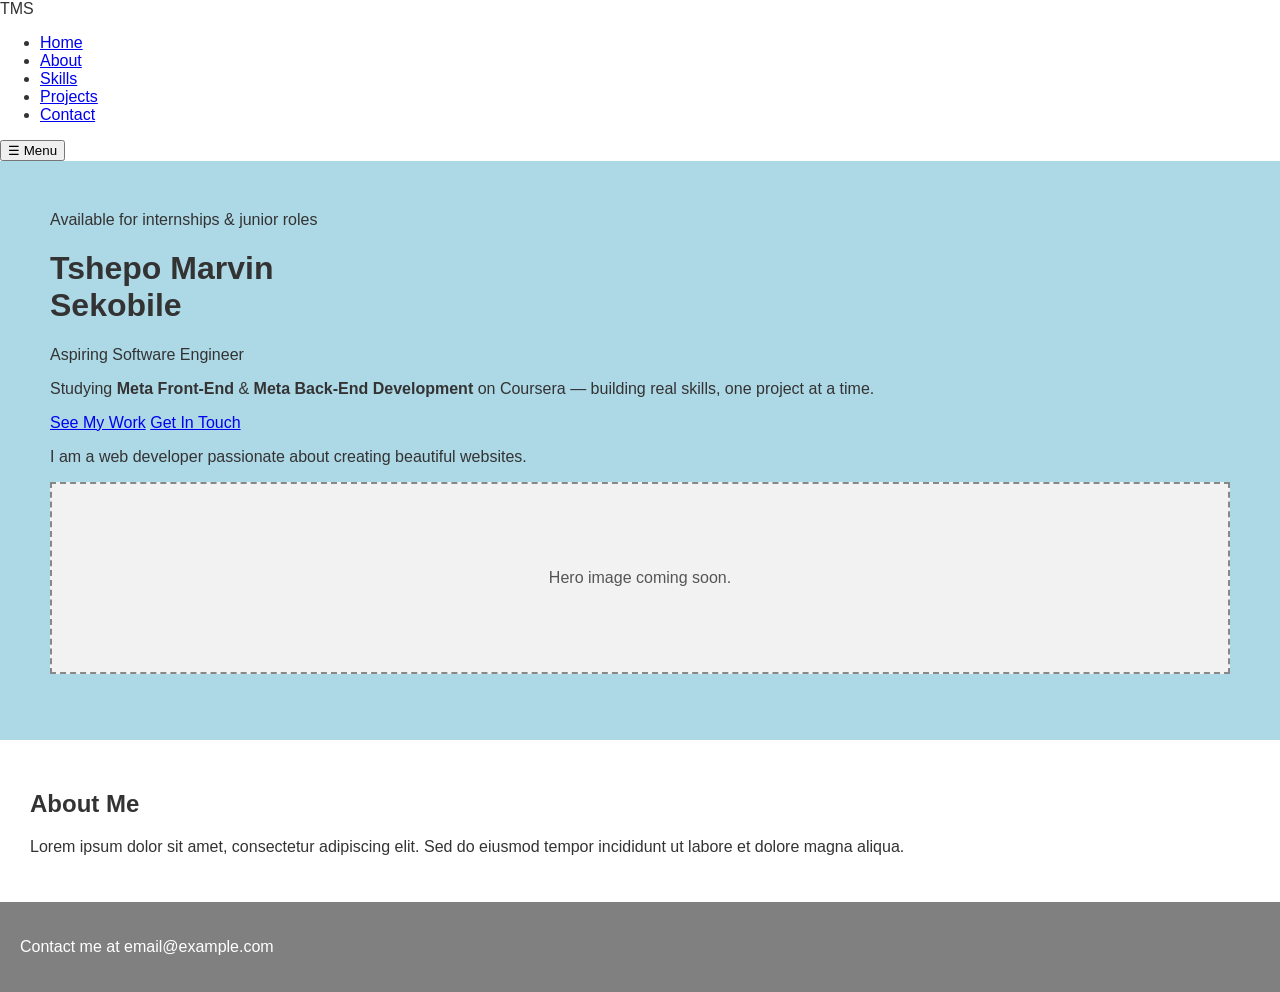
==== index.html @ 981a3e02 "update on projects page with new project cards and image placeholders" ====
<!DOCTYPE html>
<html lang="en">
<head>
    <meta charset="UTF-8">
    <meta name="viewport" content="width=device-width, initial-scale=1.0" />
    <title>Tshepo Marvin Sekobile - Software Engineer</title>
    <meta name="description" content="Aspiring software engineering studying Meta Front-End and Back-End Development on Coursera. Building real projects with HTML, CSS and Javascript" />
    <link rel="stylesheet" href="styles.css">
</head>
<body>
    <header id="top">
        <nav class="topnav">
            <div class="nav-logo">TMS</div>
            <ul class="nav-links">
                <li><a href="index.html" class="nav-link">Home</a></li>
                <li><a href="about.html" class="nav-link">About</a></li>
                <li><a href="about.html" class="nav-link">Skills</a></li>
                <li><a href="projects.html" class="nav-link">Projects</a></li>
                <li><a href="contact.html" class="nav-link">Contact</a></li>
            </ul>
            <button class="burger" id="burger" aria-label="Open menu">&#9776; Menu</button>
        </nav>

    <div class="hero">
        <div class="hero-badge">Available for internships &amp; junior roles</div>
        <h1 class="hero-name">Tshepo Marvin<br><span class="hero-surname">Sekobile</span></h1>
        <p class="hero-role">Aspiring Software Engineer</p>
        <p class="hero-sub">Studying<strong> Meta Front-End</strong> &amp; <strong>Meta Back-End Development</strong> on Coursera &mdash; building real skills, one project at a time.</p>
        <div class="hero-cta">
            <a href="#projects" class="btn btn-primary">See My Work</a>
            <a href="#contact" class="btn btn-secondary">Get In Touch</a>
        </div>
        <p>I am a web developer passionate about creating beautiful websites.</p>
        <img src="images/hero.jpg" alt="Hero Image" onerror="this.hidden = true; this.nextElementSibling.hidden = false;">
        <p class="image-placeholder" hidden>Hero image coming soon.</p>
    </div>
    </header>

    <div class="intro">
        <h2>About Me</h2>
        <p>Lorem ipsum dolor sit amet, consectetur adipiscing elit. Sed do eiusmod tempor incididunt ut labore et dolore magna aliqua.</p>
    </div>

    <div class="footer">
        <p>Contact me at email@example.com</p>
    </div>
</body>
</html>
---- styles.css ----
/* Basic styles with errors and omissions */

body {
    font-family: Arial;
    margin: 0;
    padding: 0;
    color: #333;
}

.header {
    background-color: #222;
    color: white;
    padding: 20px;
    /* Missing: proper alignment */
}

.header h1 {
    margin: 0;
}

/* Navigation styling missing completely */

.hero {
    padding: 50px;
    background-color: lightblue;
    /* Poor colour contrast */
}

.hero h2 {
    font-size: 36px;
}

.hero img {
    width: 100%;
    /* Missing: alt text handled in HTML, but sizing issues here */
}

.image-placeholder {
    display: grid;
    min-height: 140px;
    place-items: center;
    padding: 24px;
    border: 2px dashed #888;
    background-color: #f2f2f2;
    color: #555;
    text-align: center;
}

/* Missing: Only using 2-3 selector types, need 5+ */
/* Missing: Pseudo-classes not used */
/* Missing: Combination selectors not used */

.intro {
    padding: 30px;
}

/* Form styling incomplete */
form input {
    display: block;
    margin: 10px 0;
}

/* Missing: Box model demonstration (margin, padding, border) */
/* Missing: Block vs inline elements styling */
/* Missing: Text and colour styling variety */
/* Missing: Table styling */

.footer {
    background-color: gray;
    color: white;
    padding: 20px;
    /* Wrong alignment */
    text-align: left;
}

/* Code quality issues: inconsistent spacing, poor naming, no comments */
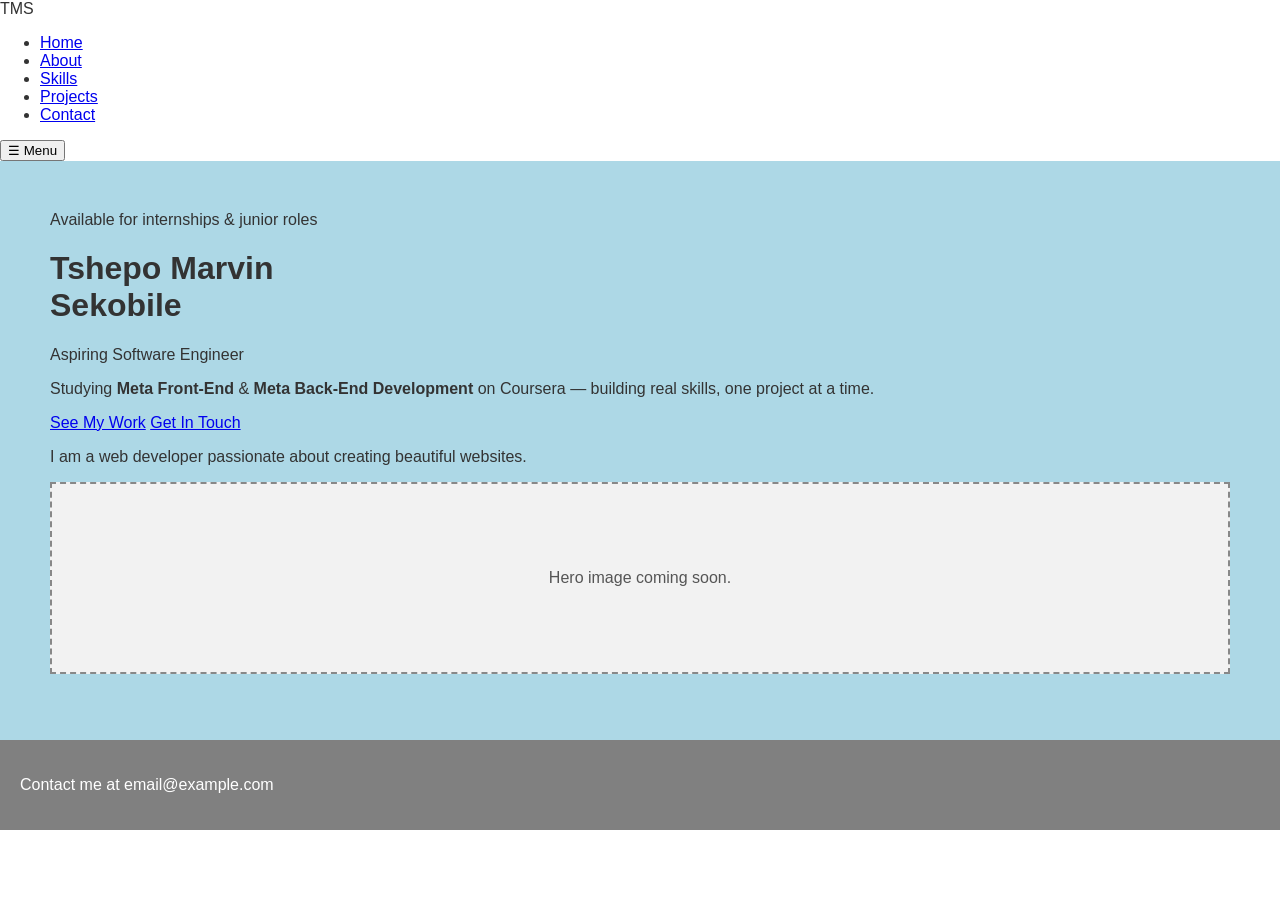
==== commit c55c54d3: "removed footers on both files and fixed capitalization in contact.html" ====
--- a/index.html
+++ b/index.html
@@ -36,11 +36,6 @@
     </div>
     </header>
 
-    <div class="intro">
-        <h2>About Me</h2>
-        <p>Lorem ipsum dolor sit amet, consectetur adipiscing elit. Sed do eiusmod tempor incididunt ut labore et dolore magna aliqua.</p>
-    </div>
-
     <div class="footer">
         <p>Contact me at email@example.com</p>
     </div>
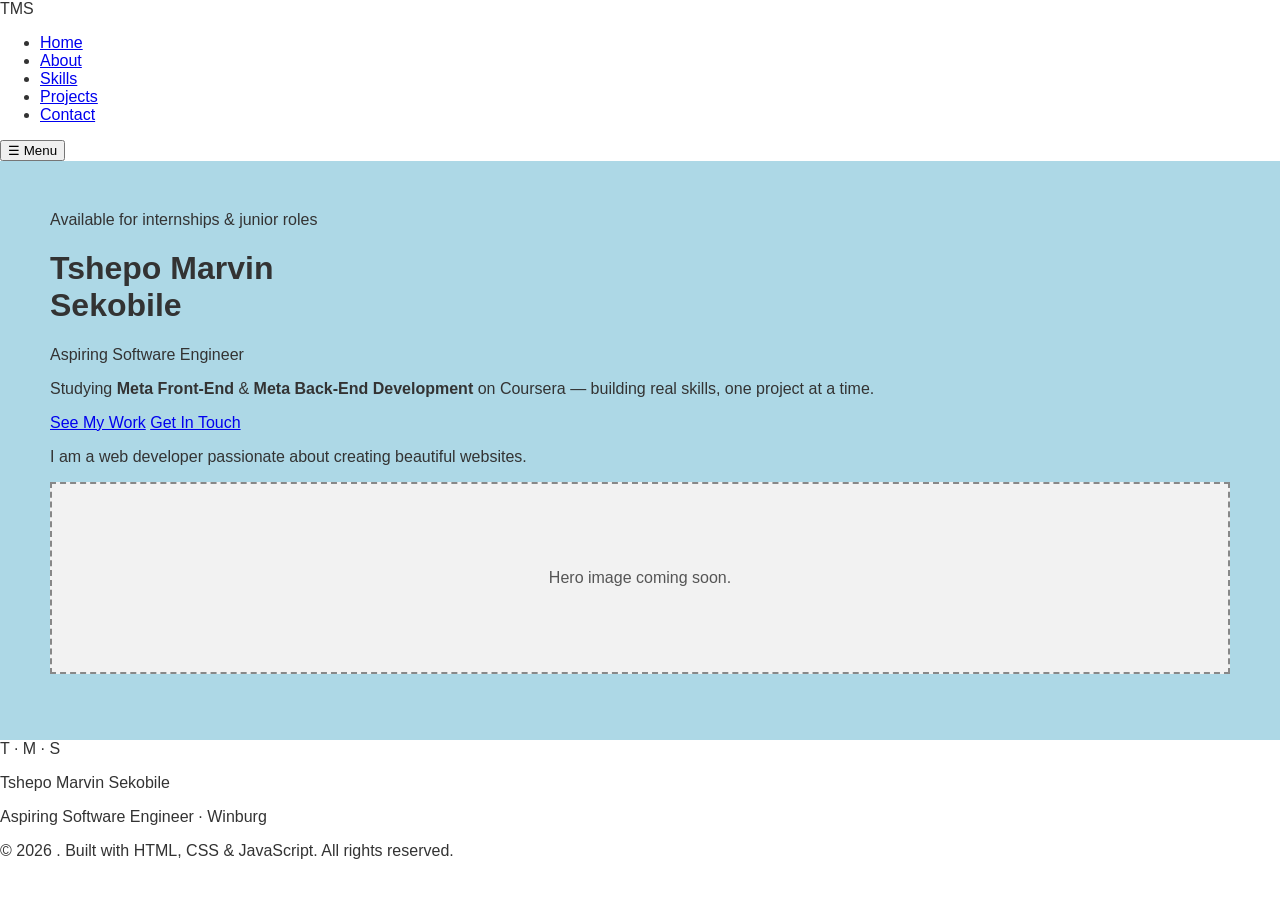
==== commit f7d6519d: "updated Footer acroos all pages and added a minimum length validation to the message field in the co" ====
--- a/index.html
+++ b/index.html
@@ -36,8 +36,17 @@
     </div>
     </header>
 
-    <div class="footer">
-        <p>Contact me at email@example.com</p>
-    </div>
+    <footer>
+        <div class="footer-inner">
+            <div class="footer-brand">
+                <div class="nav-logo"> T · M · S </div>
+                <div>
+                    <p class="footer-name">Tshepo Marvin Sekobile</p>
+                    <p class="footer-role">Aspiring Software Engineer · Winburg</p>
+                </div>
+                <p class="footer-copy">&#169; 2026 . Built with HTML, CSS &amp; JavaScript. All rights reserved.</p>
+            </div>
+        </div>
+    </footer>
 </body>
 </html>
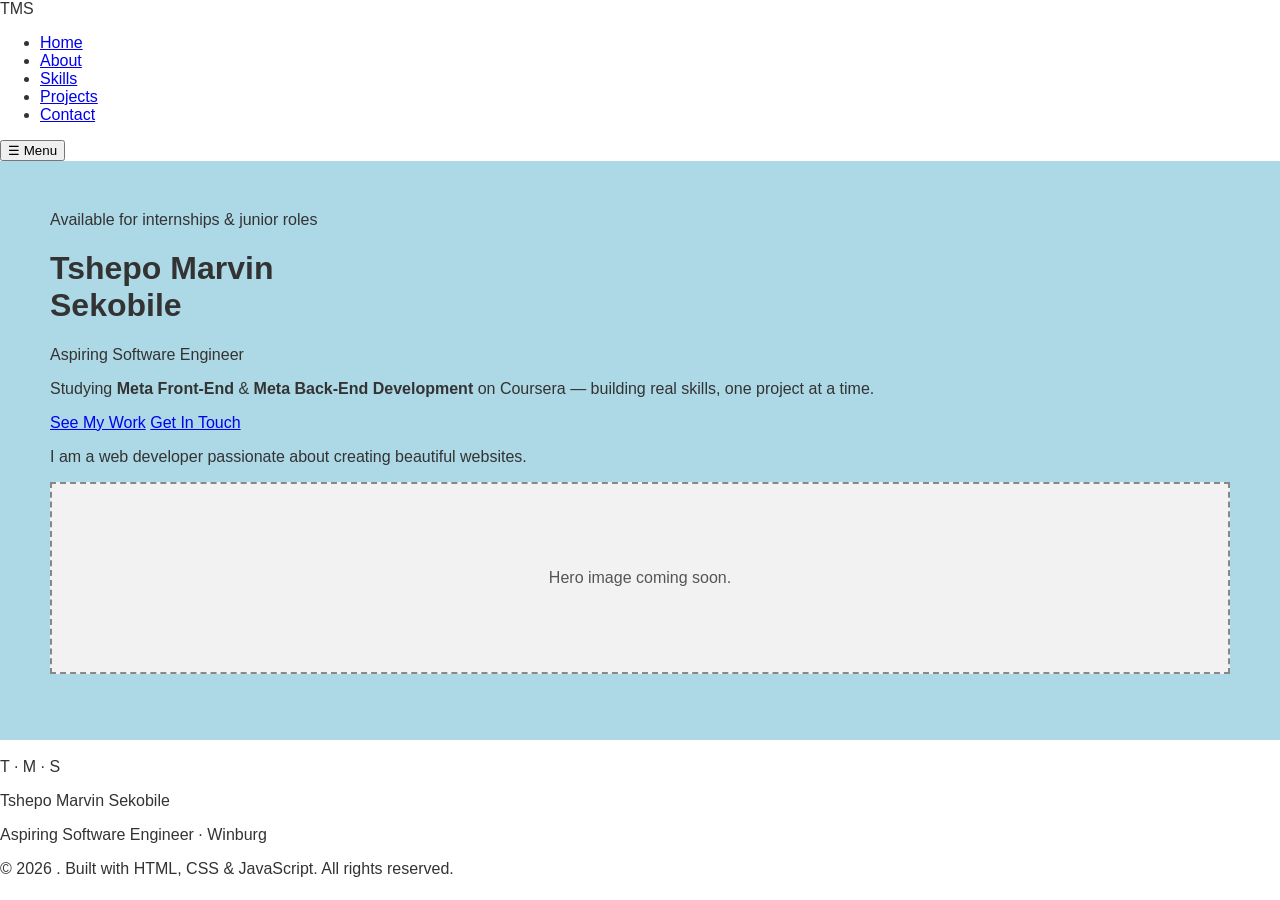
==== commit 2cdd0b2a: "added line breaks to improve spacing between sections" ====
--- a/index.html
+++ b/index.html
@@ -35,6 +35,7 @@
         <p class="image-placeholder" hidden>Hero image coming soon.</p>
     </div>
     </header>
+    <br>
 
     <footer>
         <div class="footer-inner">
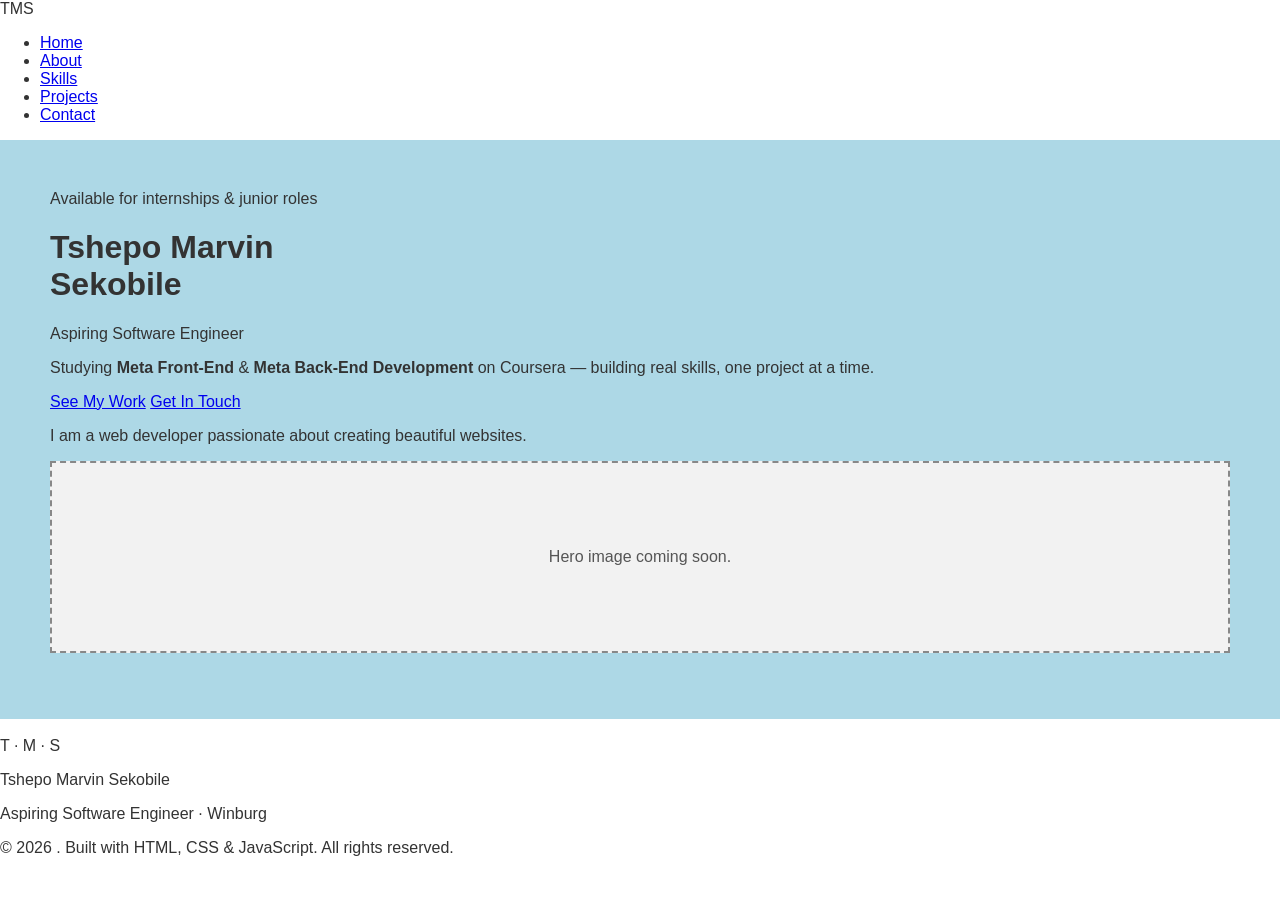
==== commit 732795d1: "update nav bar across all pages" ====
--- a/index.html
+++ b/index.html
@@ -18,7 +18,6 @@
                 <li><a href="projects.html" class="nav-link">Projects</a></li>
                 <li><a href="contact.html" class="nav-link">Contact</a></li>
             </ul>
-            <button class="burger" id="burger" aria-label="Open menu">&#9776; Menu</button>
         </nav>
 
     <div class="hero">
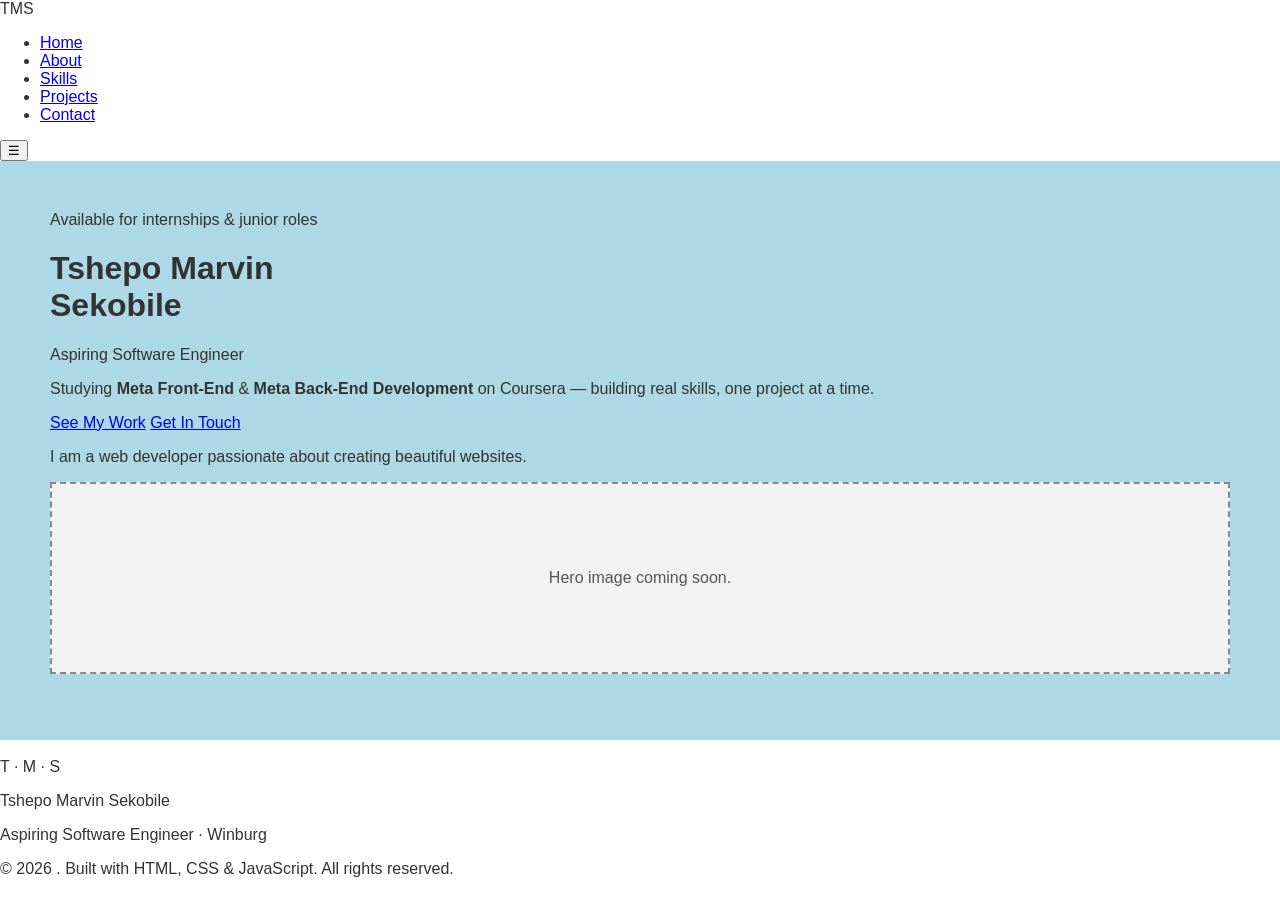
==== commit 326af71a: "updated Script file. and other files" ====
--- a/index.html
+++ b/index.html
@@ -18,6 +18,7 @@
                 <li><a href="projects.html" class="nav-link">Projects</a></li>
                 <li><a href="contact.html" class="nav-link">Contact</a></li>
             </ul>
+            <button type="button" class="burger" id ="burger" aria-label="Open Menu">☰</button>
         </nav>
 
     <div class="hero">
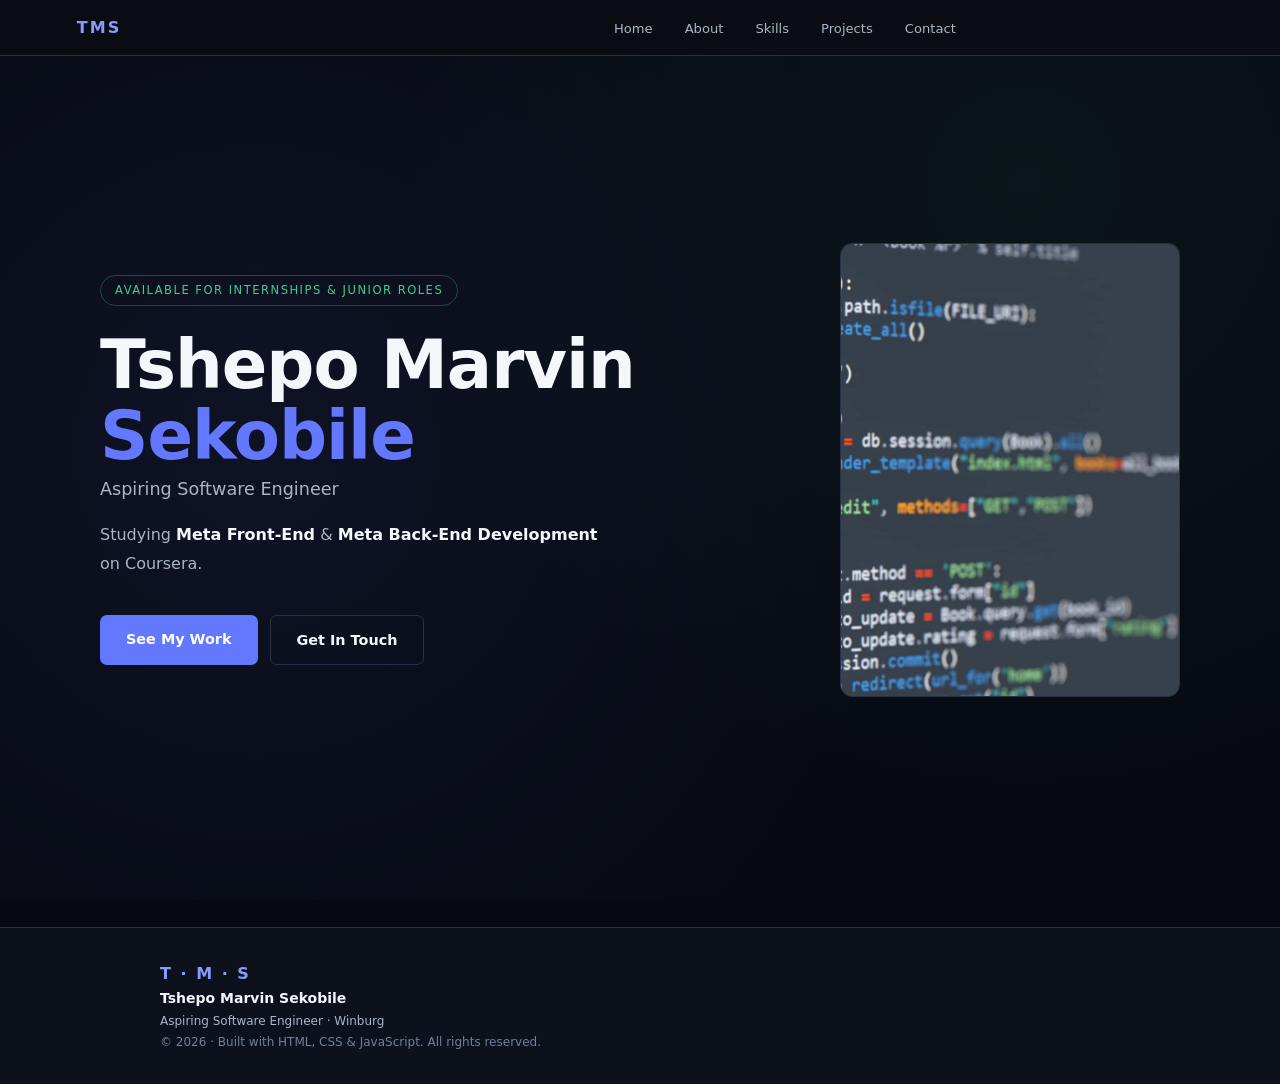
==== commit e3dab537: "updated the nav link and added an image" ====
--- a/index.html
+++ b/index.html
@@ -14,7 +14,7 @@
             <ul class="nav-links">
                 <li><a href="index.html" class="nav-link">Home</a></li>
                 <li><a href="about.html" class="nav-link">About</a></li>
-                <li><a href="about.html" class="nav-link">Skills</a></li>
+                <li><a href="about.html#skills" class="nav-link">Skills</a></li>
                 <li><a href="projects.html" class="nav-link">Projects</a></li>
                 <li><a href="contact.html" class="nav-link">Contact</a></li>
             </ul>
@@ -22,30 +22,36 @@
         </nav>
 
     <div class="hero">
+    <div class="hero-content">
         <div class="hero-badge">Available for internships &amp; junior roles</div>
         <h1 class="hero-name">Tshepo Marvin<br><span class="hero-surname">Sekobile</span></h1>
         <p class="hero-role">Aspiring Software Engineer</p>
-        <p class="hero-sub">Studying<strong> Meta Front-End</strong> &amp; <strong>Meta Back-End Development</strong> on Coursera &mdash; building real skills, one project at a time.</p>
-        <div class="hero-cta">
-            <a href="#projects" class="btn btn-primary">See My Work</a>
-            <a href="#contact" class="btn btn-secondary">Get In Touch</a>
+        <p class="hero-sub">Studying <strong>Meta Front-End</strong> &amp; <strong>Meta Back-End Development</strong> on Coursera.</p>
+
+    <div class="hero-cta">
+        <a href="projects.html" class="btn btn-primary">See My Work</a>
+        <a href="contact.html" class="btn btn-secondary">Get In Touch</a>
         </div>
-        <p>I am a web developer passionate about creating beautiful websites.</p>
-        <img src="images/hero.jpg" alt="Hero Image" onerror="this.hidden = true; this.nextElementSibling.hidden = false;">
-        <p class="image-placeholder" hidden>Hero image coming soon.</p>
     </div>
-    </header>
-    <br>
+
+    <div class="hero-image">
+        <img src="images/image.png" alt="Tshepo Marvin Sekobile">
+    </div>
+    </div>
+</header>
+<br>
 
     <footer>
         <div class="footer-inner">
             <div class="footer-brand">
-                <div class="nav-logo"> T · M · S </div>
+                <div class="nav-logo">T · M · S</div>
                 <div>
                     <p class="footer-name">Tshepo Marvin Sekobile</p>
                     <p class="footer-role">Aspiring Software Engineer · Winburg</p>
                 </div>
-                <p class="footer-copy">&#169; 2026 . Built with HTML, CSS &amp; JavaScript. All rights reserved.</p>
+                <p class="footer-copy">
+                    &#169; 2026 · Built with HTML, CSS &amp; JavaScript. All rights reserved.
+                </p>
             </div>
         </div>
     </footer>
--- a/styles.css
+++ b/styles.css
@@ -1,76 +1,760 @@
 /* Basic styles with errors and omissions */
-
-body {
-    font-family: Arial;
+:root {
+    --bg: #070a12;
+    --bg-alt: #0d111c;
+    --surface: #121827;
+    --surface2: #1a2233;
+    --border: #273249;
+    --text: #f4f7fb;
+    --text-muted: #aab5c7;
+    --text-dim: #718099;
+    --blue: #6378ff;
+    --blue-light: #8b9aff;
+    --green: #3ecf8e;
+    --radius: 12px;
+    --radius-sm: 7px;
+}
+
+* {
+    box-sizing: border-box;
     margin: 0;
     padding: 0;
-    color: #333;
-}
-
-.header {
-    background-color: #222;
-    color: white;
-    padding: 20px;
-    /* Missing: proper alignment */
-}
-
-.header h1 {
-    margin: 0;
-}
-
-/* Navigation styling missing completely */
+}
+
+html {
+    scroll-behavior: smooth;
+}
+
+body {
+    min-width: 320px;
+    background: var(--bg);
+    color: var(--text);
+}
+
+a {
+    color: inherit;
+}
+
+.nav-logo {
+    color: var(--blue-light);
+    font-weight: 800;
+    letter-spacing: 2px;
+    margin-right: auto;
+}
+
+.btn {
+    transition: background 0.2s, color 0.2s, transform 0.2s;
+}
+
+.btn-secondary {
+    background: transparent;
+    color: var(--text);
+    border: 1px solid var(--border);
+    text-decoration: none;
+    padding: 12px 26px;
+    border-radius: var(--radius-sm);
+    font-size: 0.9rem;
+    font-weight: 600;
+    display: inline-block;
+}
+
+.btn-secondary:hover {
+    color: var(--blue-light);
+    border-color: var(--blue);
+}
+
+.hero img {
+    display: block;
+    max-width: 100%;
+    border-radius: var(--radius);
+    border: 1px solid var(--border);
+}
+
+.image-placeholder {
+    color: var(--text-dim);
+    font-size: 0.85rem;
+    margin-top: 20px;
+}
+
+body {
+    background: var(--bg);
+    color: var(--text);
+    font-family: 'Segoe UI', system-ui, -apple-system, sans-serif;
+    line-height: 1.7;
+}
+
+/* Top Nav */
+.topnav {
+    justify-content: flex-start;
+position: fixed;
+top: 0; left: 0; right: 0;
+z-index: 200;
+display: flex;
+align-items: center;
+justify-content: center;
+gap: 12px;
+padding: 14px 6%;
+background: rgba(11,13,20,0.88);
+backdrop-filter: blur(14px);
+border-bottom: 1px solid var(--border);
+}
+
+.nav-links {
+    gap: 4px;
+    list-style: none;
+    display: flex;
+    margin: 0 auto;
+}
+.nav-link {
+    text-decoration: none;
+    font-size: 0.82rem;
+    color: var(--text-muted);
+    padding: 6px 14px;
+    border-radius: 20px;
+    transition: color 0.2s, background 0.2s;
+}
+.nav-link:hover {color: var(--text); }
+
+.burger {
+    display: none;
+    background: none;
+    border: 1px solid var(--border);
+    border-radius: 6px;
+    color: var(--text);
+    padding: 4px 10px;
+    font-size: 18px;
+    cursor: pointer;
+}
+
+header {
+  position: relative;
+  overflow: hidden;
+  background: var(--bg);
+}
+
+header:has(.hero) {
+  min-height: 100vh;
+  display: flex;
+  align-items: center;
+  padding: 120px 6% 80px;
+}
+
+header:not(:has(.hero)) {
+  min-height: 0;
+}
+
+header:not(:has(.hero)) + main {
+  padding-top: 72px;
+}
+
+/* grid dot background */
+header::before {
+  content: '';
+  position: absolute;
+  inset: 0;
+  background-image:
+    radial-gradient(circle at 20% 50%, rgba(99,120,255,0.08) 0%, transparent 60%),
+    radial-gradient(circle at 80% 20%, rgba(62,207,142,0.06) 0%, transparent 50%);
+  pointer-events: none;
+}
 
 .hero {
-    padding: 50px;
-    background-color: lightblue;
-    /* Poor colour contrast */
-}
-
-.hero h2 {
-    font-size: 36px;
-}
-
-.hero img {
+  position: relative;
+  z-index: 1;
+  width: min(100%, 1080px);
+  margin: 0 auto;
+  display: grid;
+  grid-template-columns: minmax(0, 1fr) minmax(240px, 340px);
+  gap: clamp(40px, 8vw, 96px);
+  align-items: center;
+}
+
+.hero-content {
+  min-width: 0;
+}
+
+.hero-image {
+  justify-self: end;
+  width: min(100%, 340px);
+}
+
+.hero-image img {
+  width: 100%;
+  aspect-ratio: 3 / 4;
+  object-fit: cover;
+  object-position: center;
+}
+
+.hero-badge {
+    display: inline-block;
+    font-size: 0.72rem;
+    letter-spacing: 1.5px;
+    text-transform: uppercase;
+    color: var(--green);
+    border: 1px solid rgba(62,207,142,0.3);
+    border-radius: 20px;
+    padding: 5px 14px;
+    margin-bottom: 24px;
+}
+
+.hero-name {
+    font-size: clamp(2.4rem, 6vw, 4.2rem);
+    font-weight: 800;
+    line-height: 1.05;
+    color: var(--text);
+    margin-bottom: 4px;
+    letter-spacing: -1px;
+}
+
+.hero-surname {
+    color: var(--blue);
+}
+
+.hero-role {
+    font-size: 1.1rem;
+    color: var(--text-muted);
+    margin-bottom: 16px;
+    font-weight: 500;
+}
+
+.hero-sub {
+    font-size: 1rem;
+    color: var(--text-muted);
+    max-width: 520px;
+    margin-bottom: 36px;
+    line-height: 1.8;
+}
+
+.hero-sub strong {color: var(--text);}
+
+.hero-cta {
+    display: flex;
+    gap: 12px;
+    flex-wrap: wrap;
+}
+
+.btn-primary {
+    background: var(--blue);
+    color: #fff;
+    text-decoration: none;
+    padding: 12px 26px;
+    border-radius: var(--radius-sm);
+    font-size: 0.9rem;
+    font-weight: 600;
+    border: none;
+    cursor: pointer;
+    display: inline-block;
+}
+.btn-primary:hover    { background: var(--blue-light); }
+.btn-primary:active   { transform: scale(0.97); }
+
+.btn-outline {
+  background: transparent;
+  color: var(--text);
+  text-decoration: none;
+  padding: 12px 26px;
+  border-radius: var(--radius-sm);
+  font-size: 0.9rem;
+  font-weight: 600;
+  border: 1px solid var(--border);
+  cursor: pointer;
+  transition: border-color 0.2s, background 0.2s;
+  display: inline-block;
+}
+.btn-outline:hover { border-color: var(--blue); color: var(--blue); }
+
+/* floating code snippets */
+.code-float {
+  position: absolute;
+  right: 5%;
+  top: 50%;
+  transform: translateY(-50%);
+  display: flex;
+  flex-direction: column;
+  gap: 20px;
+  pointer-events: none;
+}
+.cf {
+  font-family: 'Courier New', monospace;
+  font-size: 0.8rem;
+  color: var(--text-dim);
+  background: var(--surface);
+  border: 1px solid var(--border);
+  border-radius: 6px;
+  padding: 8px 14px;
+  white-space: nowrap;
+  animation: floatUp 6s ease-in-out infinite;
+}
+.cf1 { color: #e06c75; animation-delay: 0s;   }
+.cf2 { color: var(--blue-light); animation-delay: 1s;   }
+.cf3 { color: var(--green); animation-delay: 2s;   }
+.cf4 { color: #e5c07b; animation-delay: 0.5s; }
+.cf5 { color: var(--blue-light); animation-delay: 1.5s; }
+
+@keyframes floatUp {
+  0%, 100% { transform: translateY(0); opacity: 0.5; }
+  50%       { transform: translateY(-8px); opacity: 1; }
+}
+
+/* ── SECTIONS ── */
+.section        { padding: 90px 0; }
+.section-alt    { background: var(--bg-alt); }
+.section-inner  { max-width: 960px; margin: 0 auto; padding: 0 6%; }
+
+.eyebrow {
+  display: block;
+  font-size: 0.7rem;
+  letter-spacing: 3px;
+  text-transform: uppercase;
+  color: var(--blue);
+  margin-bottom: 10px;
+}
+
+.section-title {
+  font-size: clamp(1.6rem, 3vw, 2.2rem);
+  font-weight: 700;
+  color: var(--text);
+  margin-bottom: 12px;
+}
+
+.section-sub {
+  color: var(--text-muted);
+  font-size: 0.95rem;
+  max-width: 540px;
+  margin-bottom: 44px;
+}
+
+.projects-heading {
+  display: grid;
+  grid-template-columns: minmax(0, 1fr) 220px;
+  gap: 32px;
+  align-items: start;
+}
+
+.projects-heading-image {
+  width: 220px;
+  aspect-ratio: 16 / 9;
+  object-fit: cover;
+  justify-self: end;
+  opacity: 0.86;
+  mix-blend-mode: screen;
+}
+
+/* ── ABOUT ── */
+.about-grid {
+  display: grid;
+  grid-template-columns: 260px 1fr;
+  gap: 60px;
+  align-items: start;
+}
+
+.about-img-col {
+    display: flex;
+    flex-direction: column;
+    align-items: center;
+    gap: 16px;
+}
+
+.avatar-ring {
+    width: 220px; height: 220px;
+    border-radius: 50%;
+    padding: 4px;
+    background: linear-gradient(135deg, var(--blue), var(--green));
+}
+
+.avatar-photo {
+    width: 100%; height: 100%;
+    border-radius: 50%;
+    object-fit: cover;
+    border: 3px solid var(--bg);
+}
+
+.location-chip {
+    font-size: 0.78rem;
+    color: var(--text-muted);
+    background: var(--surface);
+    border:1px solid var(--border);
+    border-radius: 20px;
+    padding: 5px 14px;
+}
+
+.about-text-col h2 {
+  font-size: 1.7rem;
+  font-weight: 700;
+  color: var(--text);
+  margin-bottom: 16px;
+  line-height: 1.25;
+}
+
+.about-text-col p {
+  color: var(--text-muted);
+  font-size: 0.95rem;
+  margin-bottom: 14px;
+}
+
+.about-cards {
+  display: flex;
+  gap: 12px;
+  margin-top: 28px;
+  flex-wrap: wrap;
+}
+
+.acard {
+  background: var(--surface);
+  border: 1px solid var(--border);
+  border-radius: var(--radius-sm);
+  padding: 14px 18px;
+  display: flex;
+  align-items: center;
+  gap: 10px;
+  flex: 1;
+  min-width: 130px;
+}
+
+.acard-icon { font-size: 1.4rem; }
+.acard-label { font-size: 0.78rem; color: var(--text-muted); line-height: 1.4; }
+
+/* Skills */
+.skills-table {
     width: 100%;
-    /* Missing: alt text handled in HTML, but sizing issues here */
-}
-
-.image-placeholder {
+    border-collapse: separate;
+    border-spacing: 0;
+    background: var(--surface);
+    border: 1px solid var(--border);
+    border-radius: var(--radius);
+    overflow: hidden;
+    color: var(--text);
+    font-size: 0.9rem;
+}
+
+.skills-table th,
+.skills-table td {
+    padding: 15px 20px;
+    text-align: left;
+    border-bottom: 1px solid var(--border);
+}
+
+.skills-table th {
+    background: var(--surface2);
+    color: var(--blue-light);
+    font-size: 0.72rem;
+    font-weight: 700;
+    letter-spacing: 1.2px;
+    text-transform: uppercase;
+}
+
+.skills-table th:nth-child(2),
+.skills-table td:nth-child(2) {
+    text-align: center;
+    white-space: nowrap;
+}
+
+.skills-table td:first-child {
+    font-weight: 600;
+}
+
+.skills-table td:nth-child(2) {
+    color: var(--blue-light);
+    font-weight: 700;
+}
+
+.skills-table td:last-child {
+    color: var(--green);
+    font-size: 0.78rem;
+    font-weight: 700;
+    letter-spacing: 0.4px;
+    text-transform: uppercase;
+}
+
+.skills-table tbody tr {
+    transition: background 0.2s;
+}
+
+.skills-table tbody tr:hover {
+    background: var(--surface2);
+}
+
+.skills-table tbody tr:last-child td {
+    border-bottom: 0;
+}
+
+/* ── PROJECTS ── */
+.projects-grid {
+  display: grid;
+  grid-template-columns: repeat(auto-fit, minmax(260px, 1fr));
+  gap: 20px;
+}
+
+.project-card {
+  background: var(--surface);
+  border: 1px solid var(--border);
+  border-radius: var(--radius);
+  padding: 26px;
+  display: flex;
+  flex-direction: column;
+  gap: 12px;
+  transition: border-color 0.25s, transform 0.25s;
+}
+.project-card:hover { border-color: var(--blue); transform: translateY(-3px); }
+.project-card.featured { border-color: rgba(99,120,255,0.4); }
+.project-card.coming-soon {
+  opacity: 0.92;
+  background-image:
+    linear-gradient(rgba(18, 24, 39, 0.82), rgba(18, 24, 39, 0.92)),
+    url("images/photo-project.jpg");
+  background-position: center;
+  background-size: cover;
+}
+
+.project-top {
+  display: flex;
+  align-items: center;
+  justify-content: space-between;
+}
+
+.project-icon {
+  font-size: 1.6rem;
+}
+
+.project-tag {
+  font-size: 0.68rem;
+  letter-spacing: 1px;
+  text-transform: uppercase;
+  color: var(--blue-light);
+  background: rgba(99,120,255,0.1);
+  border-radius: 20px;
+  padding: 3px 10px;
+}
+
+.project-card h3 {
+  font-size: 1.05rem;
+  font-weight: 700;
+  color: var(--text);
+}
+
+.project-desc {
+  font-size: 0.85rem;
+  color: var(--text-muted);
+  line-height: 1.65;
+  flex: 1;
+}
+
+.project-tech {
+  display: flex;
+  flex-wrap: wrap;
+  gap: 6px;
+}
+
+.project-tech span {
+  font-size: 0.7rem;
+  background: var(--surface2);
+  color: var(--text-muted);
+  border-radius: 4px;
+  padding: 3px 8px;
+  border: 1px solid var(--border);
+}
+
+.project-links { display: flex; gap: 10px; }
+
+.plink {
+  font-size: 0.78rem;
+  text-decoration: none;
+  padding: 6px 14px;
+  border-radius: var(--radius-sm);
+  transition: background 0.2s, color 0.2s;
+}
+
+.plink-live { background: var(--blue); color: #fff; }
+.plink-live:hover { background: var(--blue-light); }
+.plink-code { background: var(--surface2); color: var(--text-muted); border: 1px solid var(--border); }
+.plink-code:hover { color: var(--text); border-color: var(--blue); }
+
+/* ── CONTACT ── */
+.contact-wrap {
+  display: grid;
+  grid-template-columns: 1fr 1.4fr;
+  gap: 60px;
+  align-items: start;
+}
+
+.contact-intro {
+  min-width: 0;
+}
+
+.contact-image {
+  width: 190px;
+  aspect-ratio: 16 / 9;
+  object-fit: cover;
+  display: block;
+  opacity: 0.86;
+  mix-blend-mode: screen;
+  align-self: start;
+  margin-top: 20px;
+}
+
+.contact-left h2 {
+  font-size: 1.7rem;
+  font-weight: 700;
+  color: var(--text);
+  margin-bottom: 14px;
+}
+
+.contact-left p {
+  color: var(--text-muted);
+  font-size: 0.92rem;
+  margin-bottom: 28px;
+  line-height: 1.75;
+}
+
+.contact-facts {
+  list-style: none;
+  display: flex;
+  flex-direction: column;
+  gap: 12px;
+}
+
+.contact-facts li {
+  font-size: 0.875rem;
+  color: var(--text-muted);
+  display: flex;
+  align-items: center;
+  gap: 10px;
+}
+
+.cf-icon { font-size: 1.1rem; }
+
+/* Form */
+.contact-form { display: flex; flex-direction: column; gap: 16px; }
+
+.form-row {
     display: grid;
-    min-height: 140px;
-    place-items: center;
-    padding: 24px;
-    border: 2px dashed #888;
-    background-color: #f2f2f2;
-    color: #555;
-    text-align: center;
-}
-
-/* Missing: Only using 2-3 selector types, need 5+ */
-/* Missing: Pseudo-classes not used */
-/* Missing: Combination selectors not used */
-
-.intro {
-    padding: 30px;
-}
-
-/* Form styling incomplete */
-form input {
+    grid-template-columns: 1fr 1fr;
+    gap : 16px;
+}
+
+.form-group { display: flex; flex-direction: column; gap: 5px; }
+
+.form-group label {
+    font-size: 0.75rem;
+    text-transform: uppercase;
+    letter-spacing: 1px;
+    color: var(--text-muted);
+}
+
+.form-group input,
+.form-group textarea,
+.form-group select {
+    background: var(--surface);
+    border: 1px solid var(--border);
+    border-radius: var(--radius-sm);
+    padding: 10px 13px;
+    color: var(--text);
+    font-family: inherit;
+    font-size: 0.878rem;
+    transition: border-color 0.2s;
+    width: 100%;
+}
+.form-group input:focus,
+.form-group textarea:focus,
+.form-group select:focus {
+    outline: none;
+    border-color: var(--blue);
+    box-shadow: 0 0 0 3px rgba(99,120,255,0.18);
+}
+.form-group select { cursor: pointer; }
+.form-group textarea { resize: vertical; min-height: 110px; }
+
+.ferr {
+    font-size: 0.75rem;
+    color: #e05050;
+    min-height: 14px;
     display: block;
-    margin: 10px 0;
-}
-
-/* Missing: Box model demonstration (margin, padding, border) */
-/* Missing: Block vs inline elements styling */
-/* Missing: Text and colour styling variety */
-/* Missing: Table styling */
-
-.footer {
-    background-color: gray;
-    color: white;
-    padding: 20px;
-    /* Wrong alignment */
-    text-align: left;
-}
-
-/* Code quality issues: inconsistent spacing, poor naming, no comments */
+}
+
+.form-success {
+    display: none;
+    color: var(--green);
+    font-size: 0.875rem;
+    padding: 10px 0 0;
+}
+
+/* ── FOOTER ── */
+footer {
+  background: var(--bg-alt);
+  border-top: 1px solid var(--border);
+  padding: 32px 6%;
+}
+
+.footer-inner {
+  max-width: 960px;
+  margin: 0 auto;
+  display: flex;
+  align-items: center;
+  gap: 16px;
+  flex-wrap: wrap;
+}
+
+.footer-name  { font-size: 0.875rem; font-weight: 600; color: var(--text); }
+.footer-role  { font-size: 0.75rem; color: var(--text-muted); }
+.footer-copy  { margin-left: auto; font-size: 0.75rem; color: var(--text-dim); }
+
+/* ── MOBILE DRAWER ── */
+.mobile-drawer {
+  position: fixed;
+  top: 0; right: -100%;
+  width: 240px; height: 100%;
+  background: var(--surface);
+  z-index: 300;
+  padding: 24px 20px;
+  transition: right 0.3s ease;
+  border-left: 1px solid var(--border);
+}
+.mobile-drawer.open { right: 0; }
+.mobile-drawer ul  { list-style: none; margin-top: 40px; display: flex; flex-direction: column; gap: 4px; }
+.drawer-link {
+  display: block;
+  padding: 12px 10px;
+  text-decoration: none;
+  color: var(--text-muted);
+  font-size: 0.95rem;
+  border-radius: var(--radius-sm);
+  transition: background 0.2s, color 0.2s;
+}
+.drawer-link:hover { background: var(--surface2); color: var(--text); }
+.drawer-close {
+  position: absolute; top: 16px; right: 16px;
+  background: none; border: none; font-size: 1.5rem;
+  color: var(--text-muted); cursor: pointer;
+}
+.drawer-overlay {
+  display: none;
+  position: fixed;
+  inset: 0;
+  background: rgba(0,0,0,0.5);
+  z-index: 299;
+}
+.drawer-overlay.open { display: block; }
+
+/* Responsive */
+@media (max-width: 760px) {
+    .nav-links { display: none; }
+    .burger { display: block; }
+    .about-grid, .contact-wrap { grid-template-columns: 1fr; }
+    .contact-image { max-width: 190px; }
+    .projects-heading { grid-template-columns: 1fr; }
+    .projects-heading-image { justify-self: start; }
+    .hero {
+        grid-template-columns: 1fr;
+        gap: 36px;
+    }
+    .hero-image {
+        justify-self: start;
+        width: min(100%, 300px);
+    }
+    .skills-table { font-size: 0.82rem; }
+    .skills-table th,
+    .skills-table td { padding: 13px 12px; }
+    .form-row { grid-template-columns: 1fr; }
+    .about-img-col { align-items: flex-start; }
+    .footer-copy { margin-left: 0; }
+}
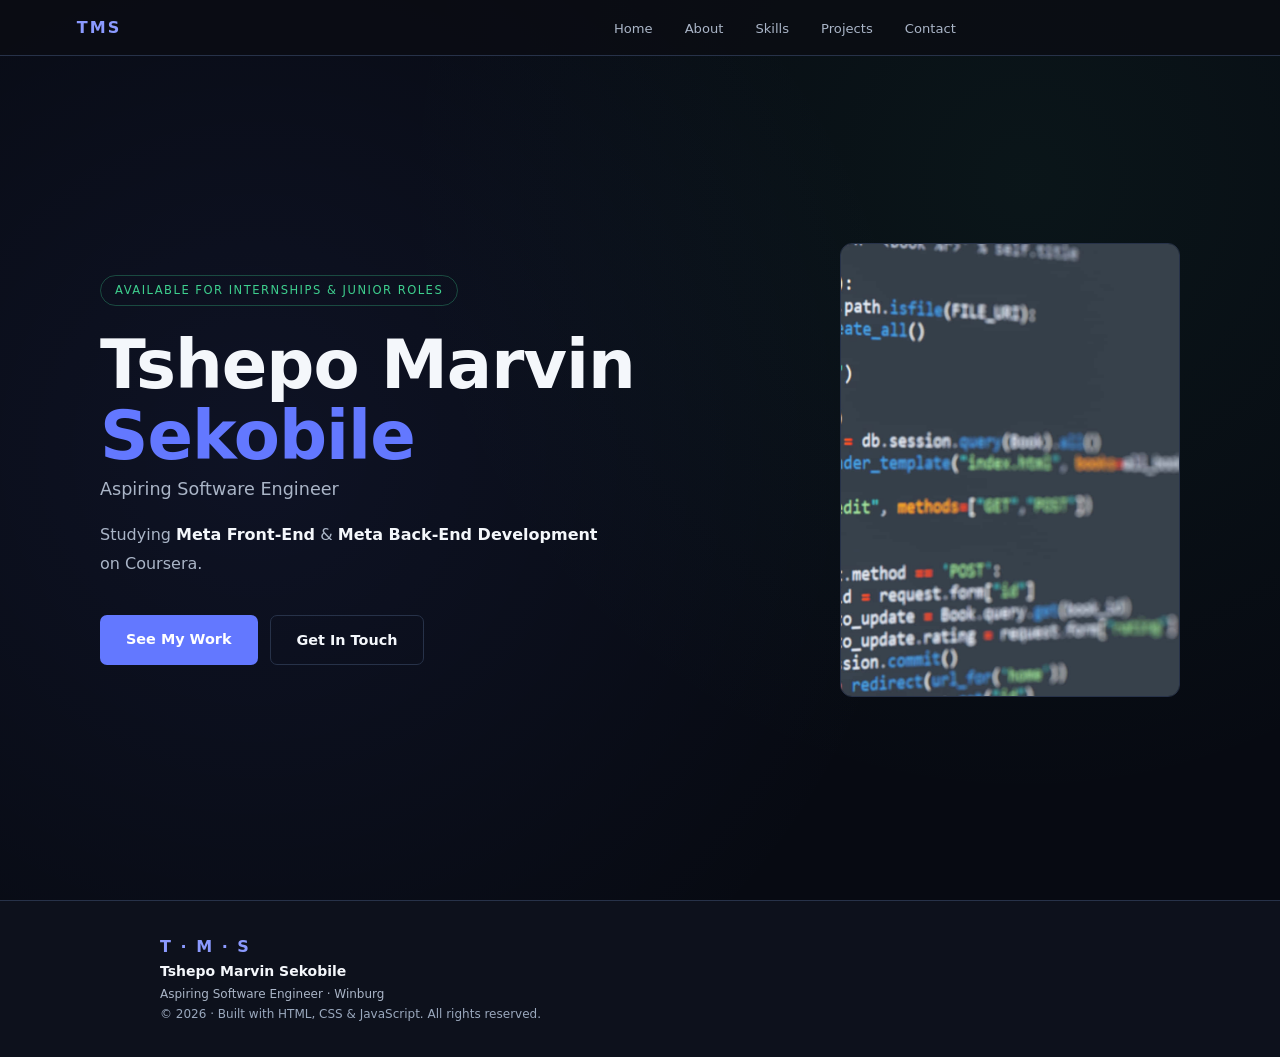
==== commit b42924a2: "Updated the files" ====
--- a/index.html
+++ b/index.html
@@ -1,59 +1,69 @@
-<!DOCTYPE html>
+<!doctype html>
 <html lang="en">
-<head>
-    <meta charset="UTF-8">
-    <meta name="viewport" content="width=device-width, initial-scale=1.0" />
+  <head>
+    <meta charset="UTF-8" >
+    <meta name="viewport" content="width=device-width, initial-scale=1.0" >
     <title>Tshepo Marvin Sekobile - Software Engineer</title>
-    <meta name="description" content="Aspiring software engineering studying Meta Front-End and Back-End Development on Coursera. Building real projects with HTML, CSS and Javascript" />
-    <link rel="stylesheet" href="styles.css">
-</head>
-<body>
+    <meta
+      name="description"
+      content="Aspiring software engineering studying Meta Front-End and Back-End Development on Coursera.
+       Building real projects with HTML, CSS and Javascript"
+    >
+    <link rel="stylesheet" href="css/styles.css" >
+  </head>
+  <body>
     <header id="top">
-        <nav class="topnav">
-            <div class="nav-logo">TMS</div>
-            <ul class="nav-links">
-                <li><a href="index.html" class="nav-link">Home</a></li>
-                <li><a href="about.html" class="nav-link">About</a></li>
-                <li><a href="about.html#skills" class="nav-link">Skills</a></li>
-                <li><a href="projects.html" class="nav-link">Projects</a></li>
-                <li><a href="contact.html" class="nav-link">Contact</a></li>
-            </ul>
-            <button type="button" class="burger" id ="burger" aria-label="Open Menu">☰</button>
-        </nav>
+      <nav class="topnav">
+        <span class="nav-logo">TMS</span>
+        <ul class="nav-links">
+          <li><a href="index.html" class="nav-link">Home</a></li>
+          <li><a href="about.html" class="nav-link">About</a></li>
+          <li><a href="about.html#skills" class="nav-link">Skills</a></li>
+          <li><a href="projects.html" class="nav-link">Projects</a></li>
+          <li><a href="contact.html" class="nav-link">Contact</a></li>
+        </ul>
+      </nav>
 
-    <div class="hero">
-    <div class="hero-content">
-        <div class="hero-badge">Available for internships &amp; junior roles</div>
-        <h1 class="hero-name">Tshepo Marvin<br><span class="hero-surname">Sekobile</span></h1>
-        <p class="hero-role">Aspiring Software Engineer</p>
-        <p class="hero-sub">Studying <strong>Meta Front-End</strong> &amp; <strong>Meta Back-End Development</strong> on Coursera.</p>
+      <section class="hero">
+        <article class="hero-content">
+          <span class="hero-badge"
+            >Available for internships &amp; junior roles</span
+>
+          <h1 class="hero-name">
+            Tshepo Marvin<br ><span class="hero-surname">Sekobile</span>
+          </h1>
+          <p class="hero-role">Aspiring Software Engineer</p>
+          <p class="hero-sub">
+            Studying <strong>Meta Front-End</strong> &amp;
+            <strong>Meta Back-End Development</strong> on Coursera.
+          </p>
 
-    <div class="hero-cta">
-        <a href="projects.html" class="btn btn-primary">See My Work</a>
-        <a href="contact.html" class="btn btn-secondary">Get In Touch</a>
-        </div>
-    </div>
+          <nav class="hero-cta">
+            <a href="projects.html" class="btn btn-primary">See My Work</a>
+            <a href="contact.html" class="btn btn-secondary">Get In Touch</a>
+          </nav>
+        </article>
 
-    <div class="hero-image">
-        <img src="images/image.png" alt="Tshepo Marvin Sekobile">
-    </div>
-    </div>
-</header>
-<br>
+        <figure class="hero-image">
+          <img src="images/image.png" alt="Tshepo Marvin Sekobile" >
+        </figure>
+      </section>
+    </header>
 
     <footer>
-        <div class="footer-inner">
-            <div class="footer-brand">
-                <div class="nav-logo">T · M · S</div>
-                <div>
-                    <p class="footer-name">Tshepo Marvin Sekobile</p>
-                    <p class="footer-role">Aspiring Software Engineer · Winburg</p>
-                </div>
-                <p class="footer-copy">
-                    &#169; 2026 · Built with HTML, CSS &amp; JavaScript. All rights reserved.
-                </p>
-            </div>
-        </div>
+      <section class="footer-inner">
+        <section class="footer-brand">
+          <span class="nav-logo">T · M · S</span>
+          <section>
+            <p class="footer-name">Tshepo Marvin Sekobile</p>
+            <p class="footer-role">Aspiring Software Engineer · Winburg</p>
+          </section>
+          <p class="footer-copy">
+            &#169; 2026 · Built with HTML, CSS &amp; JavaScript. All rights
+            reserved.
+          </p>
+        </section>
+      </section>
     </footer>
-</body>
+  </body>
 </html>
--- a/css/styles.css
+++ b/css/styles.css
@@ -0,0 +1,762 @@
+/* CSS variables and base reset */
+:root {
+  --bg: #070a12;
+  --bg-alt: #0d111c;
+  --surface: #121827;
+  --surface2: #1a2233;
+  --border: #273249;
+  --text: #f4f7fb;
+  --text-muted: #aab5c7;
+  --text-dim: #9aa8bd;
+  --blue: #6378ff;
+  --blue-light: #8b9aff;
+  --green: #3ecf8e;
+  --radius: 12px;
+  --radius-sm: 7px;
+}
+
+* {
+  box-sizing: border-box;
+  margin: 0;
+  padding: 0;
+}
+
+html {
+  scroll-behavior: smooth;
+}
+
+body {
+  min-width: 320px;
+  background: var(--bg);
+  color: var(--text);
+  font-family:
+    "Segoe UI",
+    system-ui,
+    -apple-system,
+    sans-serif;
+  line-height: 1.7;
+  min-height: 100vh;
+  display: flex;
+  flex-direction: column;
+}
+
+a {
+  color: inherit;
+}
+
+.nav-logo {
+  color: var(--blue-light);
+  font-weight: 800;
+  letter-spacing: 2px;
+  margin-right: auto;
+}
+
+.btn {
+  transition:
+    background 0.2s,
+    color 0.2s,
+    transform 0.2s;
+}
+
+.btn-secondary {
+  background: transparent;
+  color: var(--text);
+  border: 1px solid var(--border);
+  text-decoration: none;
+  padding: 12px 26px;
+  border-radius: var(--radius-sm);
+  font-size: 0.9rem;
+  font-weight: 600;
+  display: inline-block;
+}
+
+.btn-secondary:hover {
+  color: var(--blue-light);
+  border-color: var(--blue);
+}
+
+main {
+  flex: 1;
+}
+
+/* Top Nav */
+.topnav {
+  position: fixed;
+  top: 0;
+  left: 0;
+  right: 0;
+  z-index: 200;
+  display: flex;
+  align-items: center;
+  justify-content: center;
+  gap: 12px;
+  padding: 14px 6%;
+  background: rgba(11, 13, 20, 0.88);
+  border-bottom: 1px solid var(--border);
+}
+
+.nav-links {
+  gap: 4px;
+  list-style: none;
+  display: flex;
+  margin: 0 auto;
+}
+.nav-link {
+  text-decoration: none;
+  font-size: 0.82rem;
+  color: var(--text-muted);
+  padding: 6px 14px;
+  border-radius: 20px;
+  transition:
+    color 0.2s,
+    background 0.2s;
+}
+.nav-link:hover {
+  color: var(--text);
+}
+
+header {
+  position: relative;
+  overflow: hidden;
+  background: var(--bg);
+}
+
+header:has(.hero) {
+  min-height: 100vh;
+  display: flex;
+  align-items: center;
+  padding: 120px 6% 80px;
+}
+
+header:not(:has(.hero)) {
+  min-height: 0;
+}
+
+header:not(:has(.hero)) + main {
+  padding-top: 72px;
+}
+
+/* grid dot background */
+header::before {
+  content: "";
+  position: absolute;
+  inset: 0;
+  background-image:
+    radial-gradient(
+      circle at 20% 50%,
+      rgba(99, 120, 255, 0.08) 0%,
+      transparent 60%
+    ),
+    radial-gradient(
+      circle at 80% 20%,
+      rgba(62, 207, 142, 0.06) 0%,
+      transparent 50%
+    );
+  pointer-events: none;
+}
+
+.hero {
+  position: relative;
+  z-index: 1;
+  width: min(100%, 1080px);
+  margin: 0 auto;
+  display: grid;
+  grid-template-columns: minmax(0, 1fr) minmax(240px, 340px);
+  gap: clamp(40px, 8vw, 96px);
+  align-items: center;
+}
+
+.hero-content {
+  min-width: 0;
+}
+
+.hero-image {
+  justify-self: end;
+  width: min(100%, 340px);
+  margin: 0;
+}
+
+.hero-image img {
+  width: 100%;
+  max-width: 100%;
+  aspect-ratio: 3 / 4;
+  object-fit: cover;
+  object-position: center;
+  display: block;
+  border-radius: var(--radius);
+  border: 1px solid var(--border);
+}
+
+.hero-badge {
+  display: inline-block;
+  font-size: 0.72rem;
+  letter-spacing: 1.5px;
+  text-transform: uppercase;
+  color: var(--green);
+  border: 1px solid rgba(62, 207, 142, 0.3);
+  border-radius: 20px;
+  padding: 5px 14px;
+  margin-bottom: 24px;
+}
+
+.hero-name {
+  font-size: clamp(2.4rem, 6vw, 4.2rem);
+  font-weight: 800;
+  line-height: 1.05;
+  color: var(--text);
+  margin-bottom: 4px;
+  letter-spacing: -1px;
+}
+
+.hero-surname {
+  color: var(--blue);
+}
+
+.hero-role {
+  font-size: 1.1rem;
+  color: var(--text-muted);
+  margin-bottom: 16px;
+  font-weight: 500;
+}
+
+.hero-sub {
+  font-size: 1rem;
+  color: var(--text-muted);
+  max-width: 520px;
+  margin-bottom: 36px;
+  line-height: 1.8;
+}
+
+.hero-sub strong {
+  color: var(--text);
+}
+
+.hero-cta {
+  display: flex;
+  gap: 12px;
+  flex-wrap: wrap;
+}
+
+.btn-primary {
+  background: var(--blue);
+  color: #fff;
+  text-decoration: none;
+  padding: 12px 26px;
+  border-radius: var(--radius-sm);
+  font-size: 0.9rem;
+  font-weight: 600;
+  border: none;
+  cursor: pointer;
+  display: inline-block;
+}
+.btn-primary:hover {
+  background: var(--blue-light);
+}
+.btn-primary:active {
+  transform: scale(0.97);
+}
+
+/* Section */
+.section {
+  padding: 90px 0;
+}
+.section-alt {
+  background: var(--bg-alt);
+}
+.section-inner {
+  max-width: 960px;
+  margin: 0 auto;
+  padding: 0 6%;
+}
+
+.eyebrow {
+  display: block;
+  font-size: 0.7rem;
+  letter-spacing: 3px;
+  text-transform: uppercase;
+  color: var(--blue);
+  margin-bottom: 10px;
+}
+
+.section-title {
+  font-size: clamp(1.6rem, 3vw, 2.2rem);
+  font-weight: 700;
+  color: var(--text);
+  margin-bottom: 12px;
+}
+
+.section-sub {
+  color: var(--text-muted);
+  font-size: 0.95rem;
+  max-width: 540px;
+  margin-bottom: 44px;
+}
+
+.projects-heading {
+  display: grid;
+  grid-template-columns: minmax(0, 1fr) 220px;
+  gap: 32px;
+  align-items: start;
+}
+
+.projects-heading-image {
+  width: 220px;
+  aspect-ratio: 16 / 9;
+  object-fit: cover;
+  justify-self: end;
+  opacity: 0.86;
+  mix-blend-mode: screen;
+}
+
+#top,
+#skills {
+  scroll-margin-top: 80px;
+}
+
+/* About */
+.about-grid {
+  display: grid;
+  grid-template-columns: 260px 1fr;
+  gap: 60px;
+  align-items: start;
+}
+
+.about-img-col {
+  display: flex;
+  flex-direction: column;
+  align-items: center;
+  gap: 16px;
+}
+
+.avatar-photo {
+  width: 100%;
+  max-width: 220px;
+  aspect-ratio: 1;
+  border-radius: 50%;
+  object-fit: cover;
+  border: 3px solid var(--bg);
+}
+
+.about-text-col h2 {
+  font-size: 1.7rem;
+  font-weight: 700;
+  color: var(--text);
+  margin-bottom: 16px;
+  line-height: 1.25;
+}
+
+.about-text-col p {
+  color: var(--text-muted);
+  font-size: 0.95rem;
+  margin-bottom: 14px;
+}
+
+.about-cards {
+  display: flex;
+  gap: 12px;
+  margin-top: 28px;
+  flex-wrap: wrap;
+}
+
+.acard {
+  background: var(--surface);
+  border: 1px solid var(--border);
+  border-radius: var(--radius-sm);
+  padding: 14px 18px;
+  display: flex;
+  align-items: center;
+  gap: 10px;
+  flex: 1;
+  min-width: 130px;
+}
+
+.acard-icon {
+  font-size: 1.4rem;
+}
+.acard-label {
+  font-size: 0.78rem;
+  color: var(--text-muted);
+  line-height: 1.4;
+}
+
+/* Skills */
+.skills-table {
+  width: 100%;
+  border-collapse: separate;
+  border-spacing: 0;
+  background: var(--surface);
+  border: 1px solid var(--border);
+  border-radius: var(--radius);
+  overflow: hidden;
+  color: var(--text);
+  font-size: 0.9rem;
+}
+
+.skills-table th,
+.skills-table td {
+  padding: 15px 20px;
+  text-align: left;
+  border-bottom: 1px solid var(--border);
+}
+
+.skills-table th {
+  background: var(--surface2);
+  color: var(--blue-light);
+  font-size: 0.72rem;
+  font-weight: 700;
+  letter-spacing: 1.2px;
+  text-transform: uppercase;
+}
+
+.skills-table th:nth-child(2) {
+  text-align: center;
+  white-space: nowrap;
+}
+
+.skills-table td:first-child {
+  font-weight: 600;
+}
+
+.skills-table td:nth-child(2) {
+  color: var(--blue-light);
+  font-weight: 700;
+  text-align: center;
+  white-space: nowrap;
+}
+
+.skills-table td:last-child {
+  color: var(--green);
+  font-size: 0.78rem;
+  font-weight: 700;
+  letter-spacing: 0.4px;
+  text-transform: uppercase;
+}
+
+.skills-table tbody tr {
+  transition: background 0.2s;
+}
+
+.skills-table tbody tr:nth-child(even) {
+  background: var(--surface2);
+}
+
+.skills-table tbody tr:hover {
+  background: var(--surface2);
+}
+
+.skills-table tbody tr:last-child td {
+  border-bottom: 0;
+}
+
+/* Projects */
+.projects-grid {
+  display: grid;
+  grid-template-columns: repeat(auto-fit, minmax(260px, 1fr));
+  gap: 20px;
+}
+
+.project-card {
+  background: var(--surface);
+  border: 1px solid var(--border);
+  border-radius: var(--radius);
+  padding: 26px;
+  display: flex;
+  flex-direction: column;
+  gap: 12px;
+  transition:
+    border-color 0.25s,
+    transform 0.25s;
+}
+.project-card:hover {
+  border-color: var(--blue);
+  transform: translateY(-3px);
+}
+.project-card.featured {
+  border-color: rgba(99, 120, 255, 0.4);
+}
+.project-card.coming-soon {
+  opacity: 0.92;
+  background-image:
+    linear-gradient(rgba(18, 24, 39, 0.82), rgba(18, 24, 39, 0.92)),
+    url("images/photo-project.jpg");
+  background-position: center;
+  background-size: cover;
+}
+
+.project-top {
+  display: flex;
+  align-items: center;
+  justify-content: space-between;
+}
+
+.project-icon {
+  font-size: 1.6rem;
+}
+
+.project-tag {
+  font-size: 0.68rem;
+  letter-spacing: 1px;
+  text-transform: uppercase;
+  color: var(--blue-light);
+  background: rgba(99, 120, 255, 0.1);
+  border-radius: 20px;
+  padding: 3px 10px;
+}
+
+.project-card h3 {
+  font-size: 1.05rem;
+  font-weight: 700;
+  color: var(--text);
+}
+
+.project-desc {
+  font-size: 0.85rem;
+  color: var(--text-muted);
+  line-height: 1.65;
+  flex: 1;
+}
+
+.project-tech {
+  display: flex;
+  flex-wrap: wrap;
+  gap: 6px;
+}
+
+.project-tech span {
+  font-size: 0.7rem;
+  background: var(--surface2);
+  color: var(--text-muted);
+  border-radius: 4px;
+  padding: 3px 8px;
+  border: 1px solid var(--border);
+}
+
+.project-links {
+  display: flex;
+  gap: 10px;
+}
+
+.plink {
+  font-size: 0.78rem;
+  text-decoration: none;
+  padding: 6px 14px;
+  border-radius: var(--radius-sm);
+  transition:
+    background 0.2s,
+    color 0.2s;
+}
+
+.plink-live {
+  background: var(--blue);
+  color: #fff;
+}
+.plink-live:hover {
+  background: var(--blue-light);
+}
+.plink-code {
+  background: var(--surface2);
+  color: var(--text-muted);
+  border: 1px solid var(--border);
+}
+.plink-code:hover {
+  color: var(--text);
+  border-color: var(--blue);
+}
+
+/* Contact */
+.contact-wrap {
+  display: grid;
+  grid-template-columns: 1fr 1.4fr;
+  gap: 60px;
+  align-items: start;
+}
+
+.contact-intro {
+  min-width: 0;
+}
+
+.contact-image,
+.working-image {
+  width: 190px;
+  aspect-ratio: 16 / 9;
+  object-fit: cover;
+  display: block;
+  opacity: 0.86;
+  mix-blend-mode: screen;
+  align-self: start;
+}
+
+.contact-image { margin-top: 20px; }
+.working-image { margin-top: 12px; }
+
+.contact-left h2 {
+  font-size: 1.7rem;
+  font-weight: 700;
+  color: var(--text);
+  margin-bottom: 14px;
+}
+
+.contact-left p {
+  color: var(--text-muted);
+  font-size: 0.92rem;
+  margin-bottom: 28px;
+  line-height: 1.75;
+}
+
+.contact-facts {
+  list-style: none;
+  display: flex;
+  flex-direction: column;
+  gap: 12px;
+}
+
+.contact-facts li {
+  font-size: 0.875rem;
+  color: var(--text-muted);
+  display: flex;
+  align-items: center;
+  gap: 10px;
+}
+
+/* Form */
+.contact-form {
+  display: flex;
+  flex-direction: column;
+  gap: 16px;
+}
+
+.form-group {
+  display: flex;
+  flex-direction: column;
+  gap: 5px;
+  border: 0;
+  padding: 0;
+  min-width: 0;
+}
+
+.sr-only {
+  position: absolute;
+  width: 1px;
+  height: 1px;
+  padding: 0;
+  margin: -1px;
+  overflow: hidden;
+  clip: rect(0, 0, 0, 0);
+  white-space: nowrap;
+  border: 0;
+}
+
+.form-group label {
+  font-size: 0.75rem;
+  text-transform: uppercase;
+  letter-spacing: 1px;
+  color: var(--text-muted);
+}
+
+.form-group input,
+.form-group textarea,
+.form-group select {
+  background: var(--surface);
+  border: 1px solid var(--border);
+  border-radius: var(--radius-sm);
+  padding: 10px 13px;
+  color: var(--text);
+  font-family: inherit;
+  font-size: 0.878rem;
+  transition: border-color 0.2s;
+  width: 100%;
+}
+.form-group input:focus,
+.form-group textarea:focus,
+.form-group select:focus {
+  outline: none;
+  border-color: var(--blue);
+  box-shadow: 0 0 0 3px rgba(99, 120, 255, 0.18);
+}
+.form-group select {
+  cursor: pointer;
+}
+.form-group textarea {
+  resize: vertical;
+  min-height: 110px;
+}
+
+.ferr {
+  font-size: 0.75rem;
+  color: #e05050;
+  min-height: 14px;
+  display: block;
+}
+
+/* Footer */
+footer {
+  background: var(--bg-alt);
+  border-top: 1px solid var(--border);
+  padding: 32px 6%;
+  flex-shrink: 0;
+}
+
+.footer-inner {
+  max-width: 960px;
+  margin: 0 auto;
+  display: flex;
+  align-items: center;
+  gap: 16px;
+  flex-wrap: wrap;
+}
+
+.footer-name {
+  font-size: 0.875rem;
+  font-weight: 600;
+  color: var(--text);
+}
+.footer-role {
+  font-size: 0.75rem;
+  color: var(--text-muted);
+}
+.footer-copy {
+  margin-left: auto;
+  font-size: 0.75rem;
+  color: var(--text-dim);
+}
+
+/* Responsive */
+@media (max-width: 760px) {
+  .nav-links {
+    display: none;
+  }
+  .about-grid,
+  .contact-wrap {
+    grid-template-columns: 1fr;
+  }
+  .contact-image {
+    max-width: 190px;
+  }
+  .projects-heading {
+    grid-template-columns: 1fr;
+  }
+  .projects-heading-image {
+    justify-self: start;
+  }
+  .hero {
+    grid-template-columns: 1fr;
+    gap: 36px;
+  }
+  .hero-image {
+    justify-self: start;
+    width: min(100%, 300px);
+  }
+  .skills-table {
+    font-size: 0.82rem;
+  }
+  .skills-table th,
+  .skills-table td {
+    padding: 13px 12px;
+  }
+  .about-img-col {
+    align-items: flex-start;
+  }
+  .footer-copy {
+    margin-left: 0;
+  }
+}
